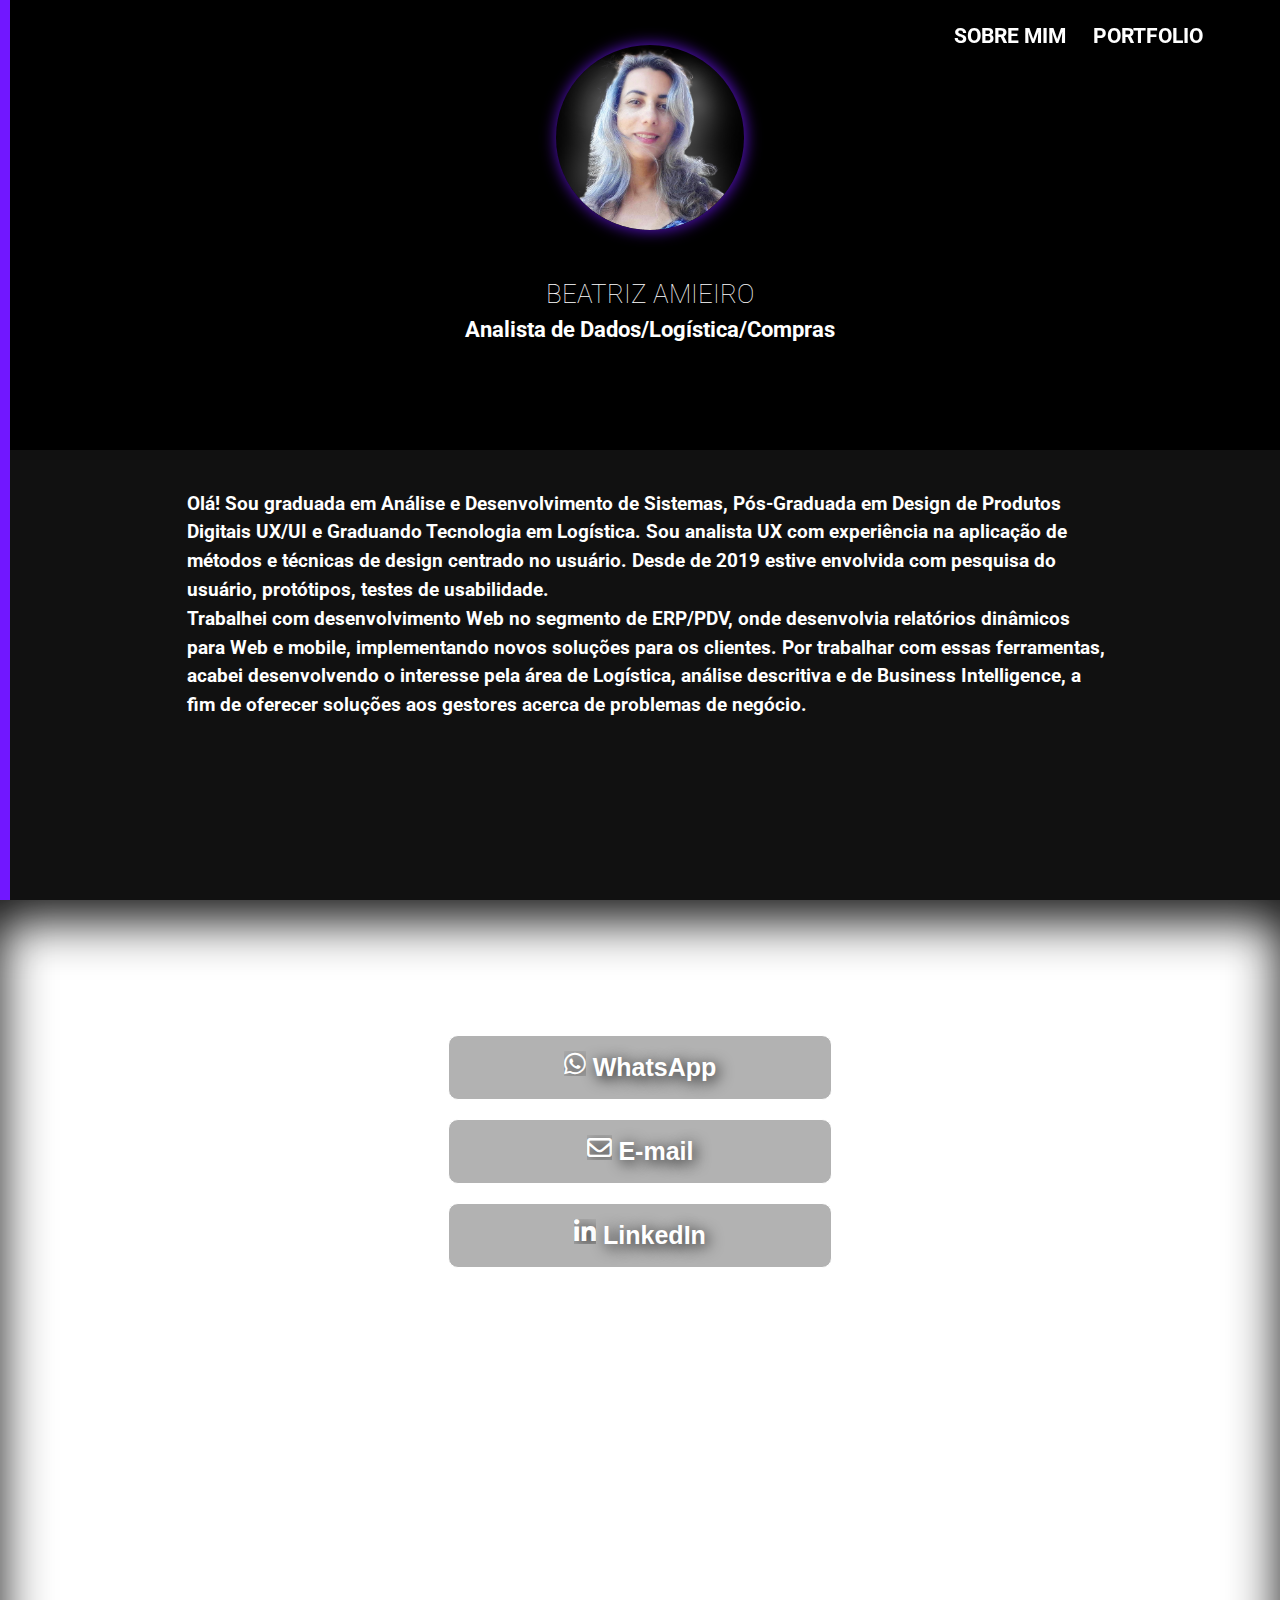
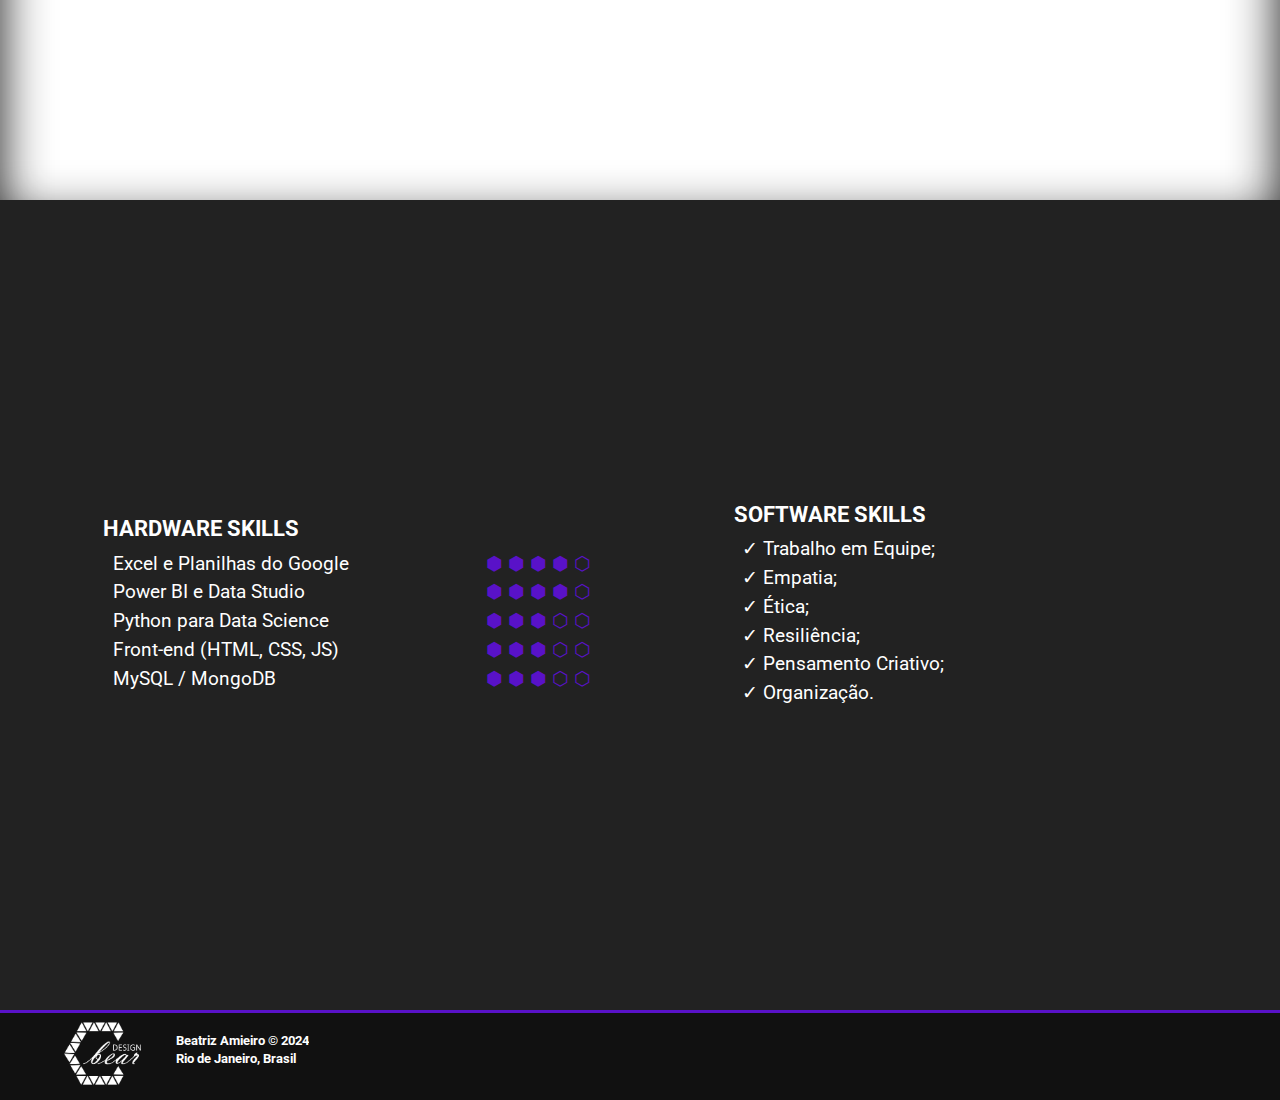
==== index.html @ 73c6a28d "Remoção de desnecessários" ====
<!DOCTYPE html>
<html lang="pt-br">

<head>
   <meta charset="UTF-8">
   <meta name="viewport" content="width=device-width, initial-scale=1.0">
   <title>Sobre mim</title>
   <link rel="icon" type="imagem/png" href="images/Logo_Branco_icon.png">
   <link rel="stylesheet" type="text/css" href="css/reset.css">
   <link rel="stylesheet" type="text/css" href="css/page.css">
   <link rel="stylesheet" type="text/css" href="css/home.css" />
   <link rel="stylesheet" href="https://cdnjs.cloudflare.com/ajax/libs/font-awesome/6.0.0-beta3/css/all.min.css">
</head>

<body>
   <section class="pag1">

      <div class="header-site">
         <div class="logo">
            <!--<img src="./images/Logo_Branco.png" title="Logo BEAR Design" width="200" />-->
         </div>
         <nav>
            <input type="checkbox" id="check" />
            <label for="check" class="checkbtn">
               <i class="material-icons-round" style="font-size:42px;">menu</i>
            </label>
            
            <ul>
               <li><a class="atalho" href="index.html">SOBRE MIM</a></li>
               <li><a class="atalho" href="portfolio.html">PORTFOLIO</a></li>
            </ul>
         </nav>
      </div>    

      <div class="cont1">
         <div class="avatar">
            <img src="./images/Bea_Avatar2.png" alt="Imagem de Beatriz" width="600px">
            
            <h4 class="perfil">BEATRIZ AMIEIRO</h4>
         	<h5 class="perfil">Analista de Dados/Logística/Compras</h5><br><br>       
         </div>

         <div class="texto1">
            <p>
               Olá! Sou graduada em Análise e Desenvolvimento de Sistemas, Pós-Graduada em Design de Produtos Digitais UX/UI e Graduando Tecnologia em Logística. Sou analista UX com experiência na aplicação de métodos e técnicas de design centrado no usuário. Desde de 2019 estive envolvida com pesquisa do usuário, protótipos, testes de usabilidade.<br>
               Trabalhei com desenvolvimento Web no segmento de ERP/PDV, onde desenvolvia relatórios dinâmicos para Web e mobile, implementando novos soluções para os clientes. Por trabalhar com essas ferramentas, acabei desenvolvendo o interesse pela área de Logística, análise descritiva e de Business Intelligence, a fim de oferecer soluções aos gestores acerca de problemas de negócio.
            </p>    
         </div>   
      </div>
   </section>

   <section class="pag2">
   	<div class=parallax>
   	
   		<div class="cont2">
   			
   			<div class="cardcont">
      			<div class="chat">
            		<a href="https://wa.me/21977143786"><button><i class="fa-brands fa-whatsapp"></i> WhatsApp</button></a>
         		</div>      
					<div class="iconemail">
            		<a href="mailto:beatrizamieiro@gmail.com"><button><i class="fa-sharp fa-regular fa-envelope"></i> E-mail</button></a>
         		</div>  
					<div class="linkedin">
            		<a href="https://www.linkedin.com/in/beatriz-amieiro-b681961b2/"><button><i class="fa-brands fa-linkedin-in"></i> LinkedIn</button></a>
         		</div> 
					
   			</div>
   		
   			<div class="skill">
   				<img src="./images/parallax/skills.svg" width="600px" alt="Imagem contendo skills, espírito de equipe, eficiência, carater inovador, network, pro-ativo e inovador">
   			</div>
   			
   		</div>	
   			
   	</div>		   	
   </section> 

   <section class="pag3">

      <div class="habil">
         <div class="hard">
            <div class="cardHabil">

               <h5>HARDWARE SKILLS</h5>
               
               <p>Excel e Planilhas do Google <span class="nivel"> ⬢ ⬢ ⬢ ⬢ ⬡</span> <br>
                Power BI e Data Studio<span class="nivel"> ⬢ ⬢ ⬢ ⬢ ⬡</span><br>
                Python para Data Science<span class="nivel"> ⬢ ⬢ ⬢ ⬡ ⬡</span><br>
                Front-end (HTML, CSS, JS)<span class="nivel"> ⬢ ⬢ ⬢ ⬡ ⬡</span><br>
                MySQL / MongoDB<span class="nivel"> ⬢ ⬢ ⬢ ⬡ ⬡</span>
               </p>

            </div>
         </div>

         <div class="soft">
            <div class="cardHabil">
               <h5>SOFTWARE SKILLS</h5>
               <p> ✓ Trabalho em Equipe;<br>
                  ✓ Empatia;<br>
                  ✓ Ética;<br>
                  ✓ Resiliência;<br>
                  ✓ Pensamento Criativo;<br>
                  ✓ Organização.
               </p>
            </div>
         </div>
          
      </div>

      <div class="foot">
         <div class="contfoot">
            <div>
               <img src="./images/Logo_Branco.png" title="Logo BEAR Design" width="200"/>
            </div>
            <div>
               <p><b>Beatriz Amieiro © 2024 <br>
                  Rio de Janeiro, Brasil</b>
               </p>
            </div>
         </div>
      </div>
   </section>

</body>
</html>
---- css/page.css ----
/* Import GFonts e Material Icons */

@import url('https://fonts.googleapis.com/css2?family=Roboto:wght@400;700&display=swap&Family=Goldman:wght@700&family=Courgette&family=Keania+One&display=swap&family=Material+Icons+Round&family=Material+Icons+Outlined');


.pag1, .pagport, .pagcont {
	height: 100vh;
	background-color: #111;
	color: white;
	scroll-snap-align: start;
}

.pag1 {
	border-left: outset #5912c8 clamp(0.1rem, 1vw, 1rem);
}

.pag2 {
	height: 100vh;
	background-image: url("../images/parallax/banner2.jpg");
	background-position: right center;
	background-size: cover;
	background-attachment: fixed; /* Efeito Parallax fixo*/ 
	box-shadow: inset 0 2rem 5rem 0 #111;
	color: white;
	scroll-snap-align: start;
}


.pag3 {
	background-color: #222;
	color: white;
}

.header-site {
	display: grid;
	grid-template-areas: 
	"logo nav";
	grid-template-columns: 
	14vw auto;
	height: 10vh;
	width: 90vw;
	max-width: 1920px;
	margin: 0 auto;
	position: fixed;
	left: 0;
	right: 0;
}

.logo {
	grid-area: logo;
}

.logo img {
	height: 8vh;
	width: 7vw;
	float: left;
	margin: 1vh auto;
}

nav {
	grid-area: nav;
}

nav ul {
	float: right;
}

nav ul li {
	display: inline-block;
	line-height: 8vh;
	margin: 0 1vw;
}

nav ul li a {
	color: white;
	font-size: clamp(1.4rem, 2vw, 2.1rem) ;
	font-weight: bold;
}

a:active, a:hover {
	background: #37009c;
	transition: 2s;
	border-radius: 10px;
}

.checkbtn {
	font-size: 2.6rem;
	color: white;
	float: right;
	height: 6vh;
	margin: 1vh auto;
	overflow-y: hidden;
	cursor: pointer;
	display: none;
}

#check {
	display: none;
}

.topbar, .topbar2, .topbar3 {
	width: 100vw;
	height: 12vh;
	background: #831f9c;
}

div.titulo {
	line-height: 12vh;
	width: 90%;
	max-width: 1200px;
	margin: 0 auto;
	font-family: 'Keania One', cursive;
	color: white;
}

.foot {
	grid-area: foot;
   background-color: #111;
   color: white;
   border-top: solid #5912c8;
}

.contfoot {
	display: grid;
	grid-template-areas: "logfoot copyright";
	gap: 3%;
	justify-content: left;
	height: auto;
	width: 90%;
	max-width: 1200px;
	margin: 1vh auto;
} 

.contfoot img {
	grid-area: logfoot;
	height: 7vh;
	width: auto;
	float: left;
}

.contfoot p {
	grid-area: copyright;
	line-height: 2vh;
	margin: 0 auto;
	padding: 1rem 0;
	font-size: clamp(0.7rem, 2vw, 1.3rem);
}


/* PHONE E TABLET RETRATO */

@media (max-width: 767px) {

	.pag1, .pag2, .pag3 {
		height: auto;
		overflow-y: hidden;
	}

	.logo img {
		width: 14vw;
	}

	.checkbtn {
		display: block;
	}

	ul {
		position: fixed;
		width: 100%;
		height: 100vh;
		background: rgba(55, 0, 156, 0.7);
		backdrop-filter: blur(15px);
		top: 80px;
		left: -100%; /*Esconde o menu no hamburger*/
		text-align: center;
		transition: all .2s;
	}

	nav ul li {
		display: block;
		margin: 50px 0;
		line-height: 30px;
	}

	a:active, a:hover {
		background: #5912c8;
		transition: 2s;
	}

	#check:checked ~ ul {
		left: 0; /*exibe o menu quando clicar no botão*/
	}

	.topbar {
		width: 100vw;
		height: 12vh;
		margin: 0 auto;
		margin-top: 5vh;
	}

	div.titulo {
		line-height: 12vh;
		margin: 0 auto;
		padding: 0 2vw;
	}

}
---- css/home.css ----
/* Pagina 1 */

.cont1 {
		grid-template-areas:
		"avatar" 
		"texto1";
		grid-template-rows: 1fr 1fr;
		gap: 2vw;
		height: auto;
		width: 100vw;
		margin: 0 auto;
		align-items: center;
}

.avatar {
	grid-area: avatar;
	height:50vh;
	width: 100vw;
	padding: 0 1vw;
	background: #000;
	overflow: hidden;
}

.avatar img {
	width: 15%;
	display: block; /*Bloquear a imagem*/
	margin: 5vh auto;
	box-shadow: 1px 0 15px 1px #5912c8;
	border-radius: 100%;
}

.avatar a {
	color: white;
}

.perfil {
	text-align: center;
}

.texto1 {
	grid-area: texto1;
	font-weight: 700;
	color: white;
	margin: 0 auto;
	padding: 3rem;
	width: 80vw;
}


/* Página 2*/

.parallax {
	width: 100vw;
	height: 100vh;
	margin: 0 auto;
}

.cont2 {
	display: grid;
	grid-template-areas:
		"cardcont" 
		"skill";
	grid-template-rows: repeat(2,1fr);
	gap: 3vw;
	place-items: center;
	overflow: hidden;
}

.cardcont {
	grid-area: cardcont;
	margin-top: 15vh;
}

.skill {
	grid-area: skill;
	display: flex;
	justify-content: end;
	width: 90vw;
}

.parallax img {
	width: 40%;
	height: auto;
}

button {
	border-radius: 10px;
	font-size: clamp(1.2rem, 2vw, 2.5rem);
	line-height: 7vh;
	font-weight: bold;
	background: rgba(0,0,0,0.3);
	color: white;
	text-shadow: black 0.1em 0.1em 0.6em;
	border: solid 1px white;
	width: 30vw;
	margin-bottom: 5%;
}

.cardcont a {
	background: transparent;
	text-align: center;
}




/* Página 3*/

.pag3 {
	display: grid;
	grid-template-areas: 
	"habil"
	"foot";
	grid-template-rows: 90vh 10vh;
}

.habil {
	grid-area: habil;
	display: grid;
	grid-template-areas: 
	"hard soft";
	grid-template-columns:
	repeat(2, 1fr);
	row-gap: 5%;
	width: 90vw;
	max-width: 1600px;
	justify-self: center;
}

.hard {
	grid-area: hard;
	place-self: center;
	width: 90%;
}

.soft {
	grid-area: soft;
	place-self: center;
	width: 70%;
}


.cardHabil {
	height: auto;
	margin: 0 auto;
}

.cardHabil h4 {
	padding: 0.8rem;
}

.cardHabil, p {
	padding: 1% 2%;
}


.nivel {
	float: right;
	color: #5912c8;
}

.foot {
	overflow: hidden;
}


/* PHONE E TABLET RETRATO */

@media (max-width: 767px) {

/* Página 1 */

	.cont1 {
		height: auto;
	}

	.avatar {
	grid-area: avatar;
	padding: 0 1vw;
	}
	
	.avatar img {
		width: 50%;	
  }

	.texto1 {
		grid-area: texto1;
		margin: 0 auto;
		padding: 1rem;
	}
	
/* Página 2 */

	.parallax img {
		width: 100%;
	}
	
	button {
	width: 70vw;
	margin-bottom: 10%;
}



/* Página 3 */

	.pag3 {
		display: grid;
		grid-template-areas:
		"habil"
		"foot";
		grid-template-rows: auto 10vh;
		height: 100vh;
	}

	.topbar3 {
		grid-area: topbar3;
	}

	.habil {
		grid-area: habil;
		grid-template-areas: 
		"hard"
		"soft";
		grid-template-rows: repeat(2, auto);
		align-content: center;
		width: 90vw;
	}


	.hard {
		grid-area: hard;
		width: 80vw;
	}

	.soft {
		grid-area: soft;
		width: 80vw;
	}

	.foot {
		grid-area: foot;
	}
}
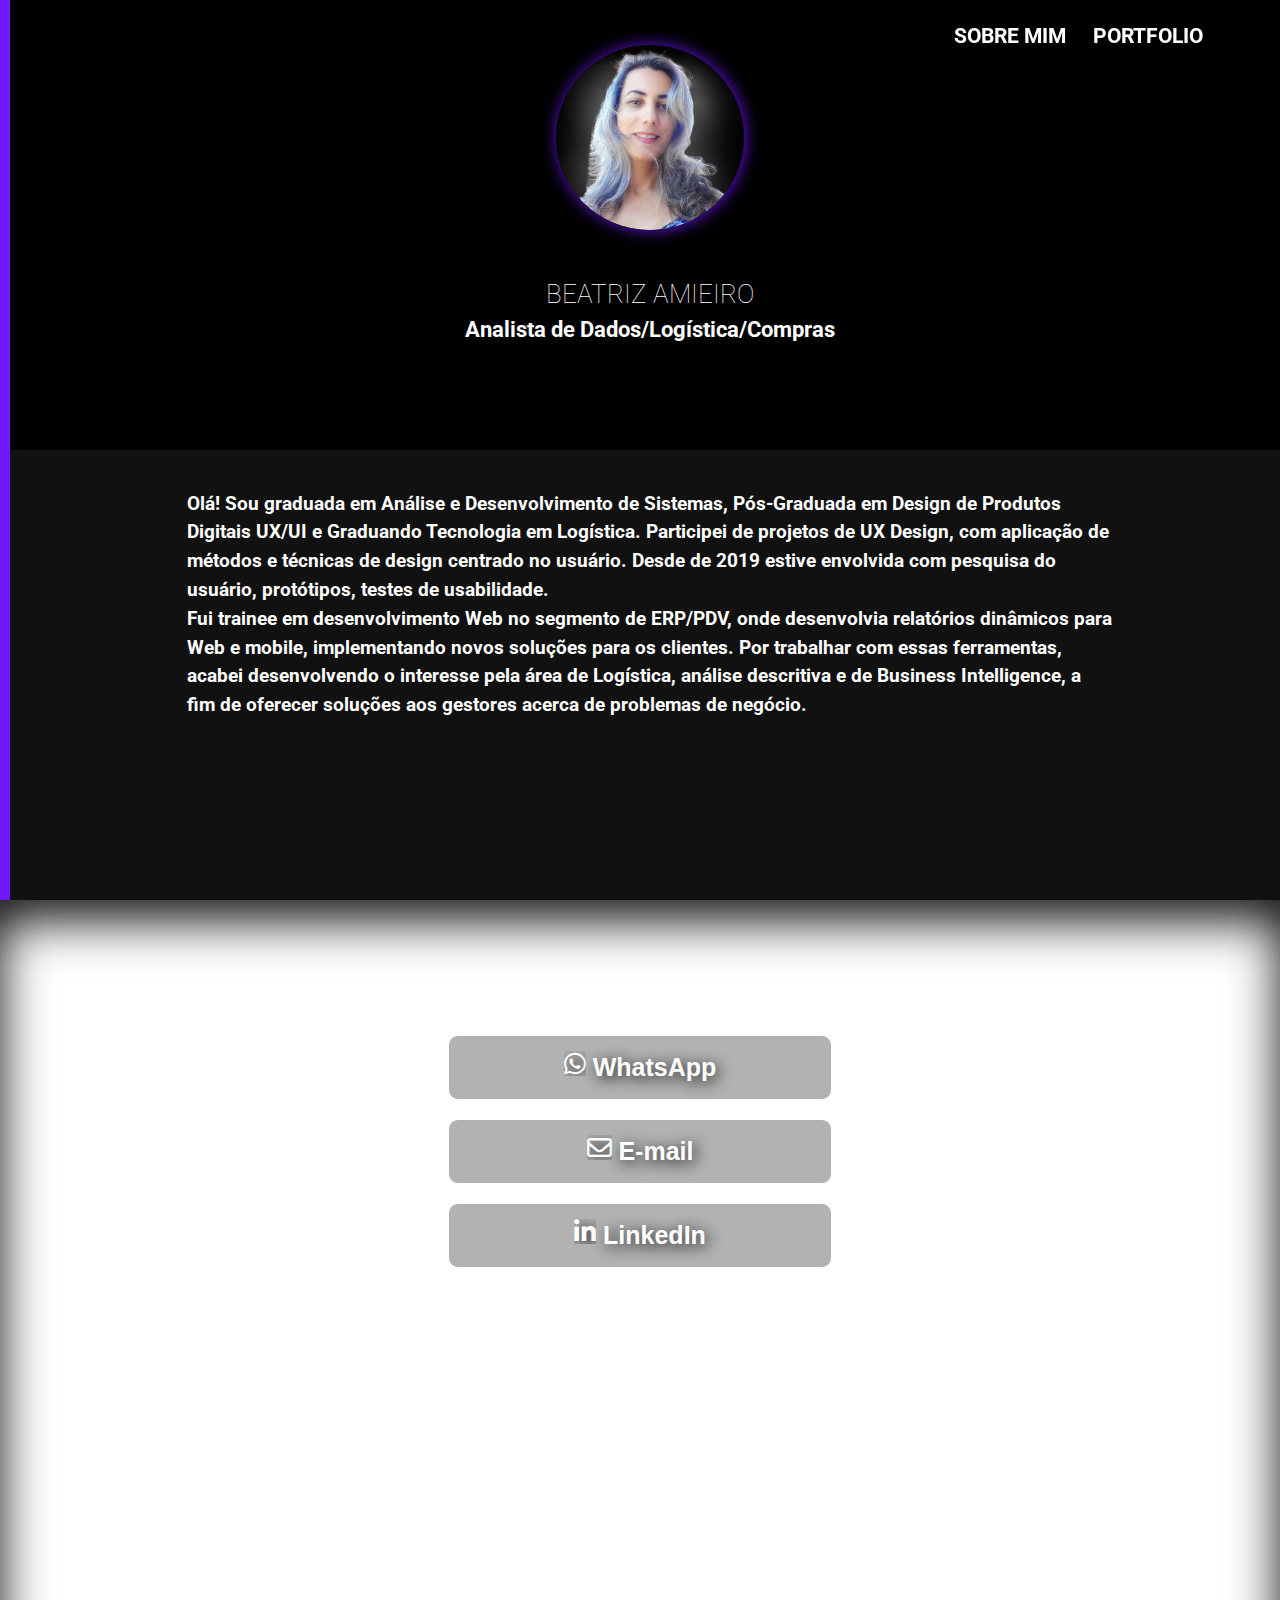
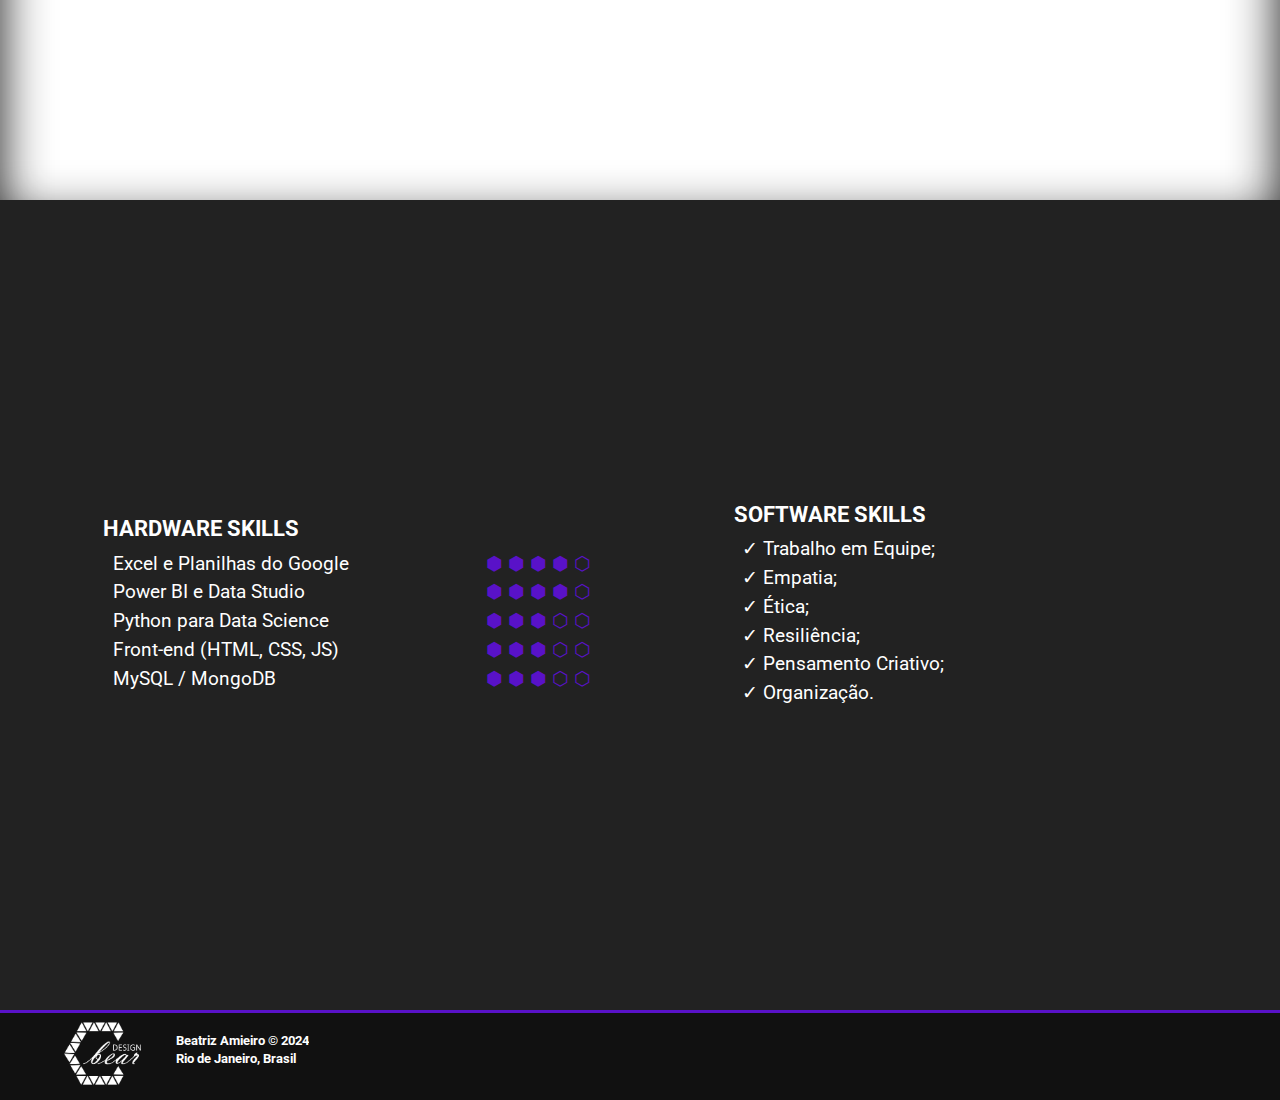
==== commit 1a4c6851: "Atualização de texto de apresentação na home" ====
--- a/index.html
+++ b/index.html
@@ -42,8 +42,8 @@
 
          <div class="texto1">
             <p>
-               Olá! Sou graduada em Análise e Desenvolvimento de Sistemas, Pós-Graduada em Design de Produtos Digitais UX/UI e Graduando Tecnologia em Logística. Sou analista UX com experiência na aplicação de métodos e técnicas de design centrado no usuário. Desde de 2019 estive envolvida com pesquisa do usuário, protótipos, testes de usabilidade.<br>
-               Trabalhei com desenvolvimento Web no segmento de ERP/PDV, onde desenvolvia relatórios dinâmicos para Web e mobile, implementando novos soluções para os clientes. Por trabalhar com essas ferramentas, acabei desenvolvendo o interesse pela área de Logística, análise descritiva e de Business Intelligence, a fim de oferecer soluções aos gestores acerca de problemas de negócio.
+               Olá! Sou graduada em Análise e Desenvolvimento de Sistemas, Pós-Graduada em Design de Produtos Digitais UX/UI e Graduando Tecnologia em Logística.  Participei de projetos de UX Design, com aplicação de métodos e técnicas de design centrado no usuário. Desde de 2019 estive envolvida com pesquisa do usuário, protótipos, testes de usabilidade.<br>
+               Fui trainee em desenvolvimento Web no segmento de ERP/PDV, onde desenvolvia relatórios dinâmicos para Web e mobile, implementando novos soluções para os clientes. Por trabalhar com essas ferramentas, acabei desenvolvendo o interesse pela área de Logística, análise descritiva e de Business Intelligence, a fim de oferecer soluções aos gestores acerca de problemas de negócio.
             </p>    
          </div>   
       </div>
@@ -56,7 +56,7 @@
    			
    			<div class="cardcont">
       			<div class="chat">
-            		<a href="https://wa.me/21977143786"><button><i class="fa-brands fa-whatsapp"></i> WhatsApp</button></a>
+            		<a href="https://wa.me/5521977143786"><button><i class="fa-brands fa-whatsapp"></i> WhatsApp</button></a>
          		</div>      
 					<div class="iconemail">
             		<a href="mailto:beatrizamieiro@gmail.com"><button><i class="fa-sharp fa-regular fa-envelope"></i> E-mail</button></a>
